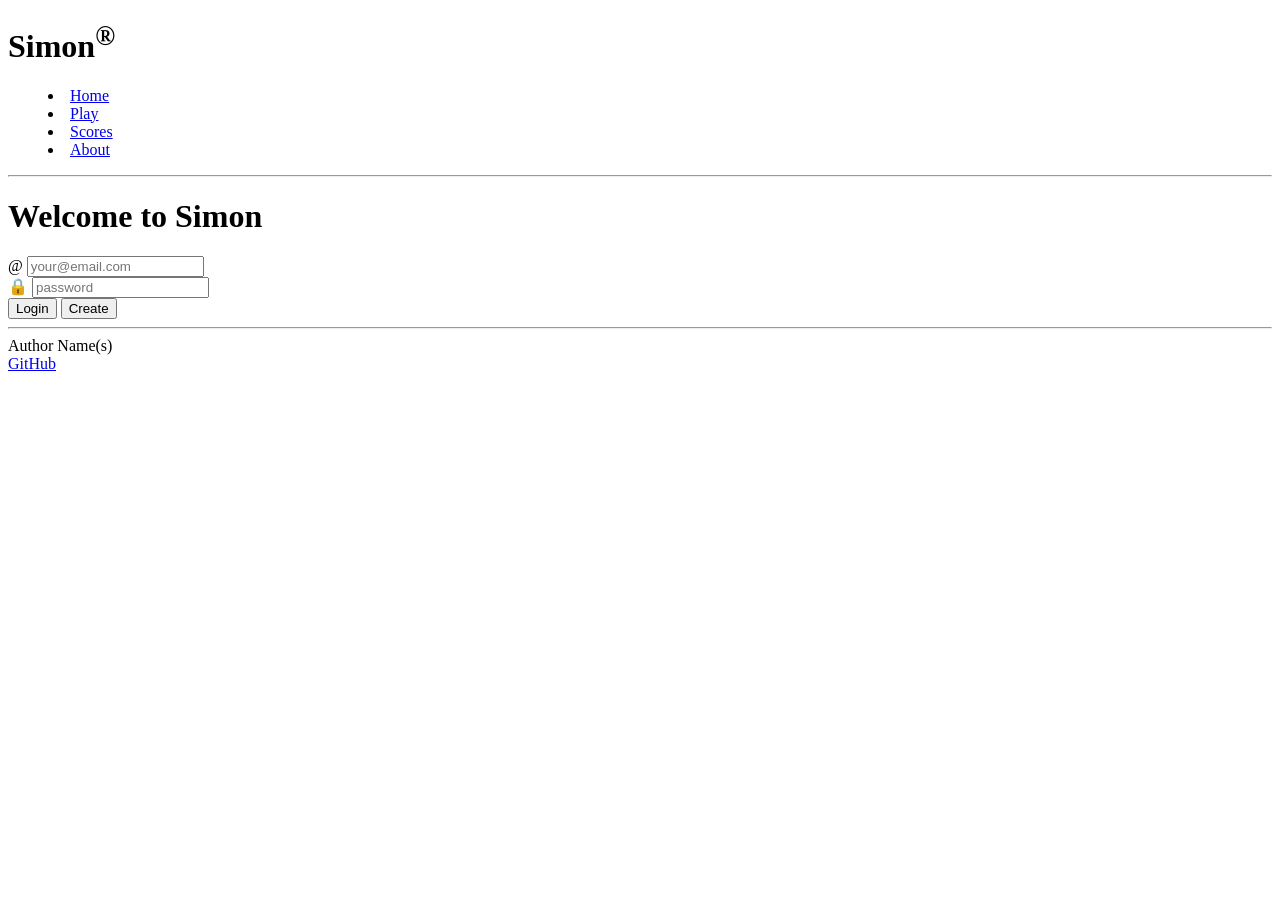
==== index.html @ 0737fbfd "copied the .html from simon-hmtl" ====
<!DOCTYPE html>
<html lang="en">
  <head>
    <meta charset="UTF-8" />
    <!-- Tell browsers not to scale the viewport automatically -->
    <meta name="viewport" content="width=device-width, initial-scale=1.0" />
    <title>Simon HTML</title>
    <link rel="icon" href="favicon.ico" />
  </head>
  <body>
    <!-- Use header, main, and footer elements to give semantic structure -->
    <header>
      <h1>Simon<sup>&reg;</sup></h1>

      <!-- Navigation elements -->
      <nav>
        <!-- Menu is a semantic alternative to <ul> that represents an interaction -->
        <menu>
          <li><a href="index.html">Home</a></li>
          <li><a href="play.html">Play</a></li>
          <li><a href="scores.html">Scores</a></li>
          <li><a href="about.html">About</a></li>
        </menu>
      </nav>

      <!-- Since we don't have the ability to style we use old style HTML to give some visual formatting -->
      <hr />
    </header>

    <main>
      <h1>Welcome to Simon</h1>
      <form method="get" action="play.html">
        <div>
          <span>@</span>
          <input type="text" placeholder="your@email.com" />
        </div>
        <div>
          <span>🔒</span>
          <input type="password" placeholder="password" />
        </div>
        <button type="submit">Login</button>
        <button type="submit">Create</button>
      </form>
    </main>

    <footer>
      <hr />
      <span class="text-reset">Author Name(s)</span>
      <br />
      <a href="https://github.com/webprogramming260/simon-html">GitHub</a>
    </footer>
  </body>
</html>
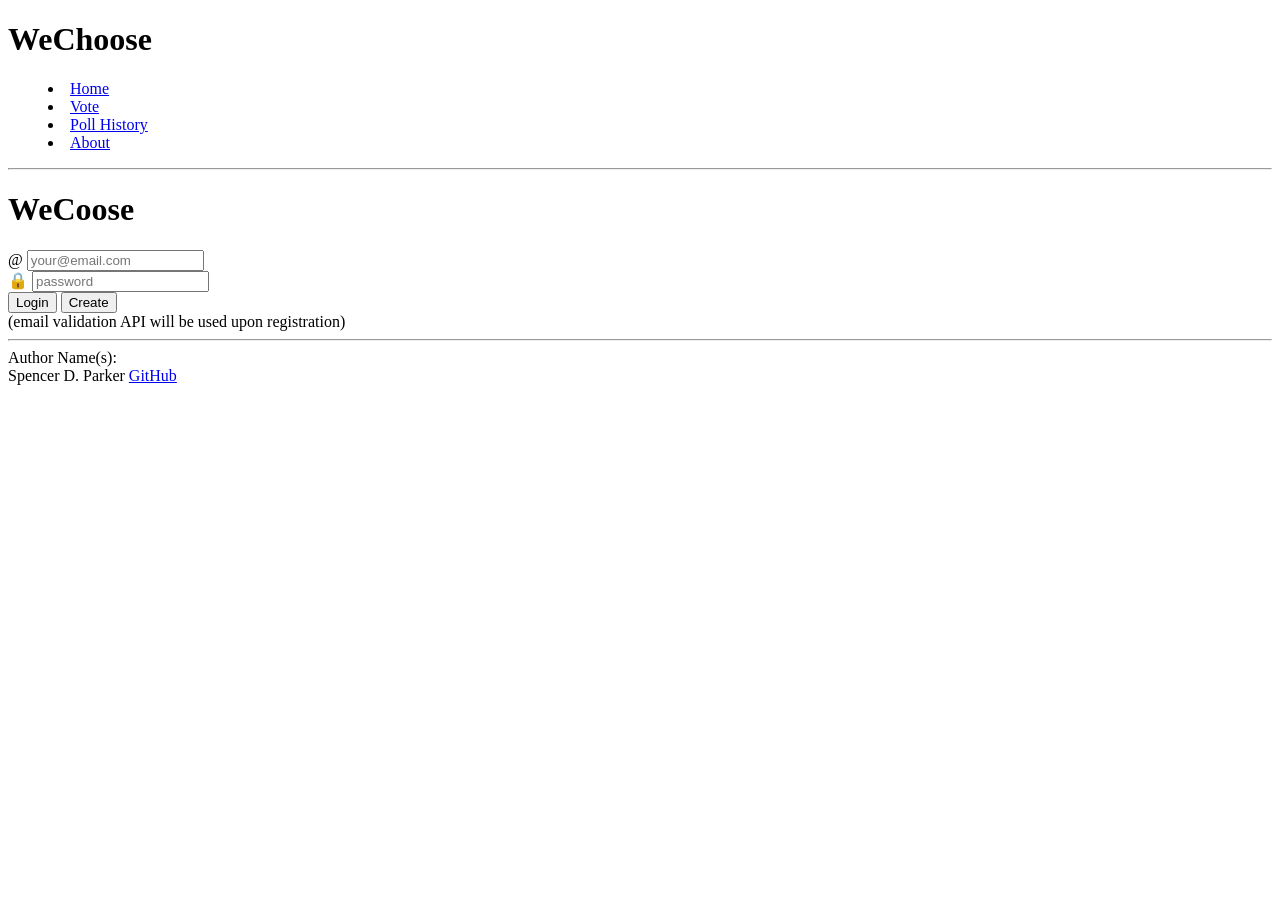
==== commit 17612bfb: "Renaming Simon elements to WeChoose forms" ====
--- a/index.html
+++ b/index.html
@@ -4,21 +4,21 @@
     <meta charset="UTF-8" />
     <!-- Tell browsers not to scale the viewport automatically -->
     <meta name="viewport" content="width=device-width, initial-scale=1.0" />
-    <title>Simon HTML</title>
+    <title>WeChoose</title>
     <link rel="icon" href="favicon.ico" />
   </head>
   <body>
     <!-- Use header, main, and footer elements to give semantic structure -->
     <header>
-      <h1>Simon<sup>&reg;</sup></h1>
+      <h1 type="title">WeChoose</h1>
 
       <!-- Navigation elements -->
       <nav>
         <!-- Menu is a semantic alternative to <ul> that represents an interaction -->
         <menu>
           <li><a href="index.html">Home</a></li>
-          <li><a href="play.html">Play</a></li>
-          <li><a href="scores.html">Scores</a></li>
+          <li><a href="vote.html">Vote</a></li>
+          <li><a href="polls.html">Poll History</a></li>
           <li><a href="about.html">About</a></li>
         </menu>
       </nav>
@@ -28,8 +28,8 @@
     </header>
 
     <main>
-      <h1>Welcome to Simon</h1>
-      <form method="get" action="play.html">
+      <h1>WeCoose</h1>
+      <form method="get" action="vote.html">
         <div>
           <span>@</span>
           <input type="text" placeholder="your@email.com" />
@@ -40,14 +40,16 @@
         </div>
         <button type="submit">Login</button>
         <button type="submit">Create</button>
+        <aside>(email validation API will be used upon registration)</aside>
       </form>
     </main>
 
     <footer>
       <hr />
-      <span class="text-reset">Author Name(s)</span>
+      <span class="text-reset">Author Name(s):</span>
       <br />
-      <a href="https://github.com/webprogramming260/simon-html">GitHub</a>
+      <span class="text-reset">Spencer D. Parker </span>
+      <a href="https://github.com/parkysparky/startup">GitHub</a>
     </footer>
   </body>
 </html>
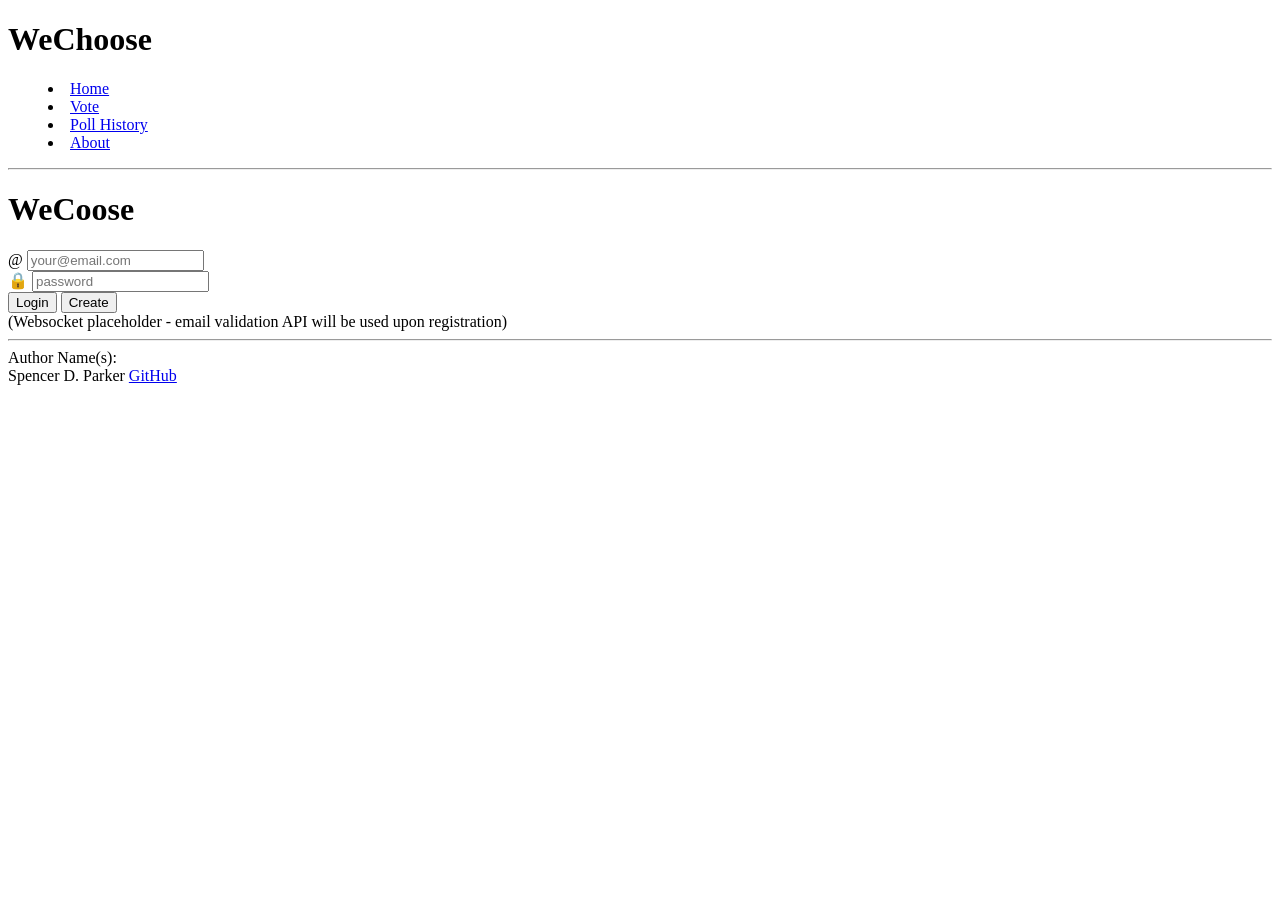
==== commit 7a7f8e97: "FEAT: clarified websocket API placeholder location" ====
--- a/index.html
+++ b/index.html
@@ -40,7 +40,7 @@
         </div>
         <button type="submit">Login</button>
         <button type="submit">Create</button>
-        <aside>(email validation API will be used upon registration)</aside>
+        <aside>(Websocket placeholder - email validation API will be used upon registration)</aside>
       </form>
     </main>
 
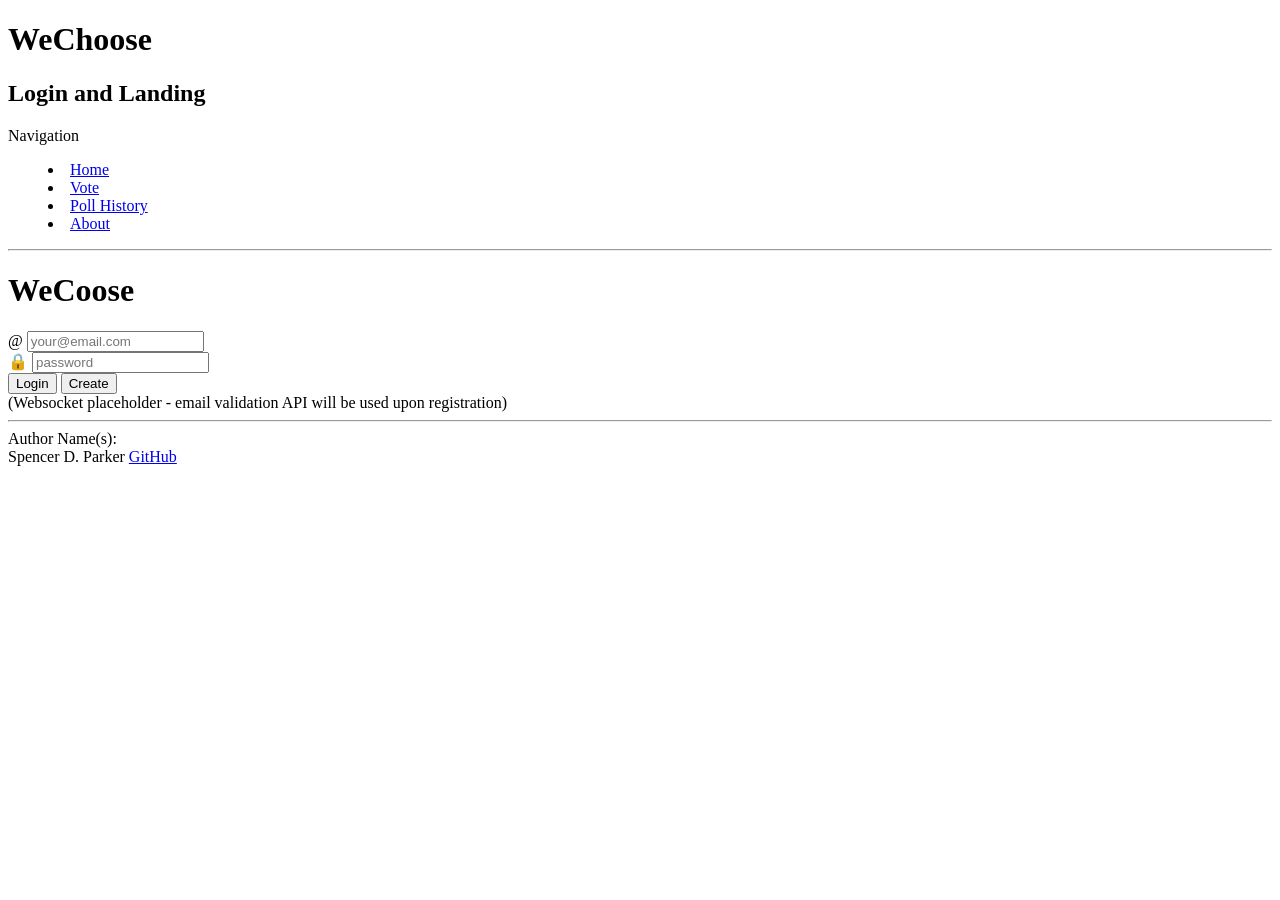
==== commit 9330f34f: "FEAT: Added subtitle and navigation names." ====
--- a/index.html
+++ b/index.html
@@ -11,10 +11,12 @@
     <!-- Use header, main, and footer elements to give semantic structure -->
     <header>
       <h1 type="title">WeChoose</h1>
+      <h2 type="subtitle">Login and Landing</h2>
 
       <!-- Navigation elements -->
       <nav>
         <!-- Menu is a semantic alternative to <ul> that represents an interaction -->
+        Navigation
         <menu>
           <li><a href="index.html">Home</a></li>
           <li><a href="vote.html">Vote</a></li>
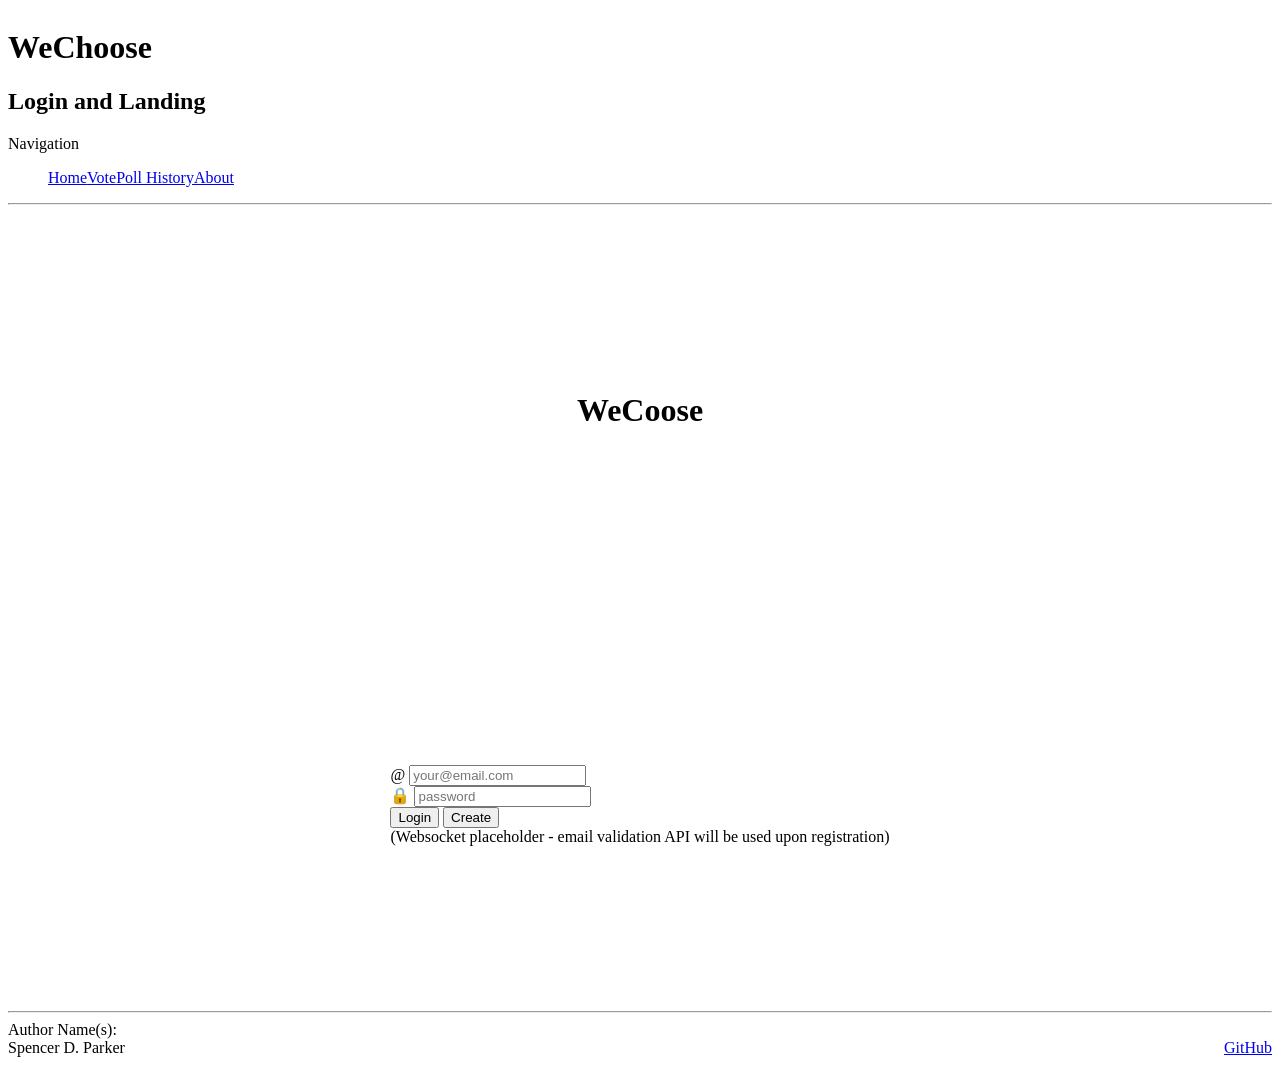
==== commit 688ba663: "Copied all the provided Simon CSS over and referenced them in the old HTML files" ====
--- a/index.html
+++ b/index.html
@@ -6,6 +6,8 @@
     <meta name="viewport" content="width=device-width, initial-scale=1.0" />
     <title>WeChoose</title>
     <link rel="icon" href="favicon.ico" />
+
+    <link rel="stylesheet" href="main.css" />
   </head>
   <body>
     <!-- Use header, main, and footer elements to give semantic structure -->
--- a/main.css
+++ b/main.css
@@ -0,0 +1,54 @@
+body {
+  display: flex;
+  flex-direction: column;
+  min-width: 375px;
+}
+
+header {
+  flex: 0 80px;
+}
+
+main {
+  flex: 1 calc(100vh - 110px);
+  display: flex;
+  flex-direction: column;
+  align-items: center;
+  justify-content: space-around;
+}
+
+footer {
+  flex: 0 30px;
+}
+
+menu {
+  flex: 1;
+  display: flex;
+  /*  overwrite Bootstrap so the menu does not wrap */
+  flex-direction: row !important;
+  list-style: none;
+}
+
+.navbar-brand {
+  padding-left: 0.3em;
+  border-bottom: solid rgb(182, 182, 182) thin;
+}
+
+menu .nav-item {
+  padding: 0 0.3em;
+}
+
+footer a {
+  float: right;
+}
+
+@media (max-height: 600px) {
+  header {
+    display: none;
+  }
+  footer {
+    display: none;
+  }
+  main {
+    flex: 1 100vh;
+  }
+}
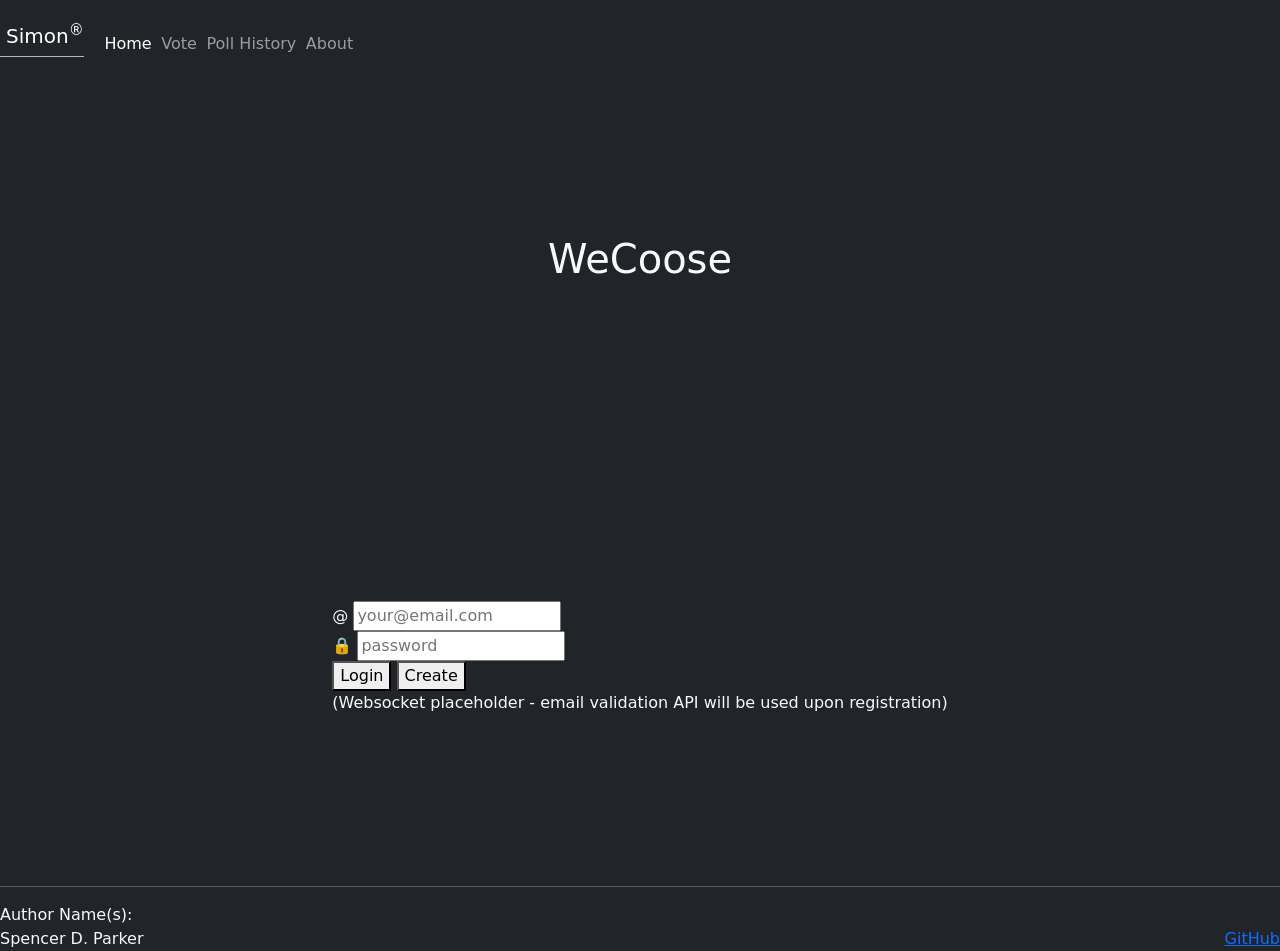
==== commit a39ac8d8: "Match landing page for WeChoose Body Header to Simon" ====
--- a/index.html
+++ b/index.html
@@ -8,27 +8,35 @@
     <link rel="icon" href="favicon.ico" />
 
     <link rel="stylesheet" href="main.css" />
+
+    <!-- Include bootstrap CSS framework -->
+    <link
+      href="https://cdn.jsdelivr.net/npm/bootstrap@5.2.2/dist/css/bootstrap.min.css"
+      rel="stylesheet"
+      integrity="sha384-Zenh87qX5JnK2Jl0vWa8Ck2rdkQ2Bzep5IDxbcnCeuOxjzrPF/et3URy9Bv1WTRi"
+      crossorigin="anonymous"
+    />
   </head>
-  <body>
-    <!-- Use header, main, and footer elements to give semantic structure -->
-    <header>
-      <h1 type="title">WeChoose</h1>
-      <h2 type="subtitle">Login and Landing</h2>
-
-      <!-- Navigation elements -->
-      <nav>
-        <!-- Menu is a semantic alternative to <ul> that represents an interaction -->
-        Navigation
-        <menu>
-          <li><a href="index.html">Home</a></li>
-          <li><a href="vote.html">Vote</a></li>
-          <li><a href="polls.html">Poll History</a></li>
-          <li><a href="about.html">About</a></li>
+  
+    <body class="bg-dark text-light">
+    <header class="container-fluid">
+      <nav class="navbar fixed-top navbar-dark">
+        <a class="navbar-brand" href="#">Simon<sup>&reg;</sup></a>
+        <menu class="navbar-nav">
+          <li class="nav-item">
+            <a class="nav-link active" href="index.html">Home</a>
+          </li>
+          <li class="nav-item">
+            <a class="nav-link" href="vote.html">Vote</a>
+          </li>
+          <li class="nav-item">
+            <a class="nav-link" href="polls.html">Poll History</a>
+          </li>
+          <li class="nav-item">
+            <a class="nav-link" href="about.html">About</a>
+          </li>
         </menu>
       </nav>
-
-      <!-- Since we don't have the ability to style we use old style HTML to give some visual formatting -->
-      <hr />
     </header>
 
     <main>
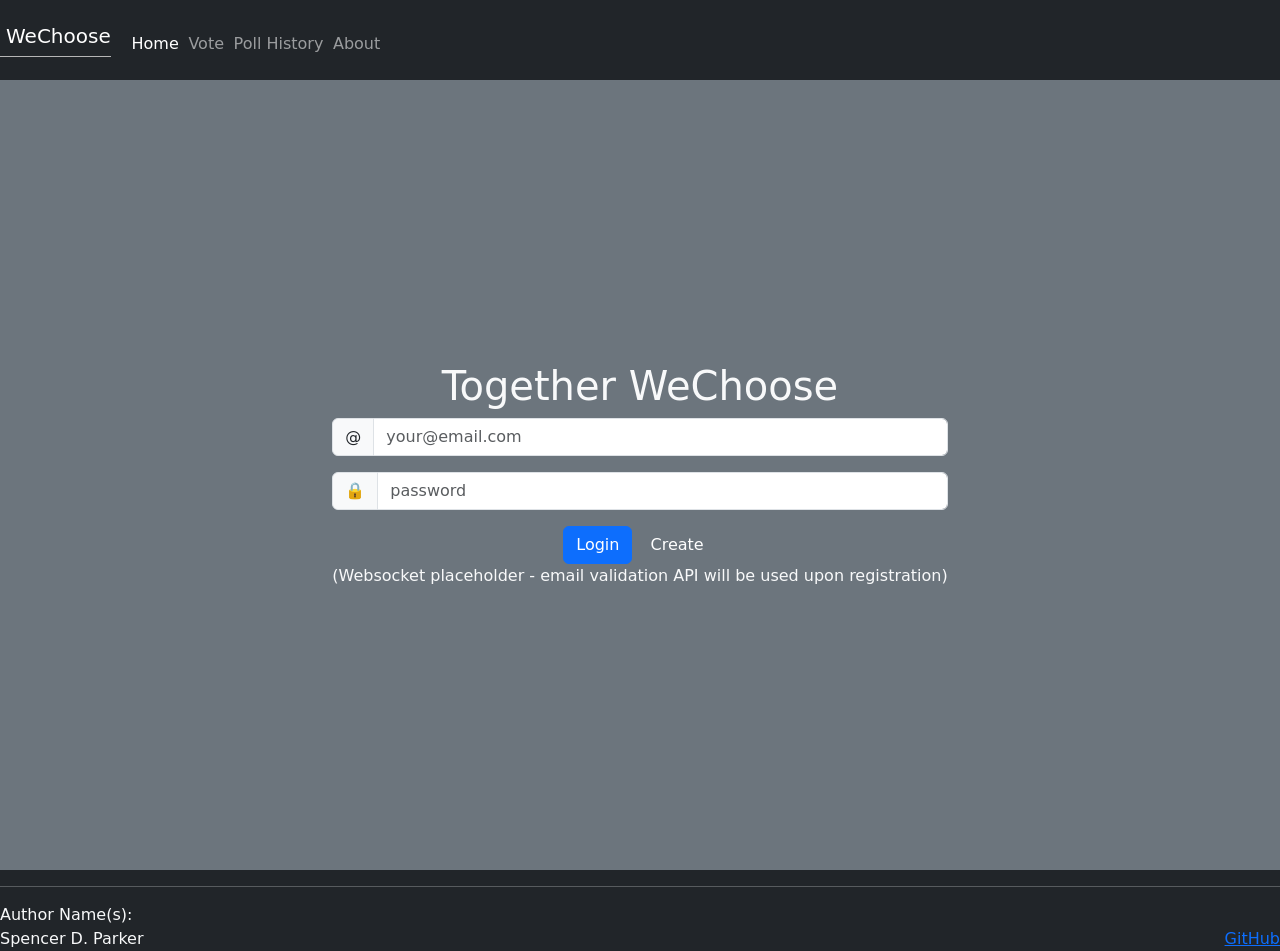
==== commit f4bd0506: "Using the body of Simon now" ====
--- a/index.html
+++ b/index.html
@@ -21,7 +21,7 @@
     <body class="bg-dark text-light">
     <header class="container-fluid">
       <nav class="navbar fixed-top navbar-dark">
-        <a class="navbar-brand" href="#">Simon<sup>&reg;</sup></a>
+        <a class="navbar-brand" href="#">WeChoose</a>
         <menu class="navbar-nav">
           <li class="nav-item">
             <a class="nav-link active" href="index.html">Home</a>
@@ -39,21 +39,23 @@
       </nav>
     </header>
 
-    <main>
-      <h1>WeCoose</h1>
-      <form method="get" action="vote.html">
-        <div>
-          <span>@</span>
-          <input type="text" placeholder="your@email.com" />
-        </div>
-        <div>
-          <span>🔒</span>
-          <input type="password" placeholder="password" />
-        </div>
-        <button type="submit">Login</button>
-        <button type="submit">Create</button>
-        <aside>(Websocket placeholder - email validation API will be used upon registration)</aside>
-      </form>
+    <main class="container-fluid bg-secondary text-center">
+      <div>
+        <h1>Together WeChoose</h1>
+        <form method="get" action="vote.html">
+          <div class="input-group mb-3">
+            <span class="input-group-text">@</span>
+            <input class="form-control" type="text" placeholder="your@email.com" />
+          </div>
+          <div class="input-group mb-3">
+            <span class="input-group-text">🔒</span>
+            <input class="form-control" type="password" placeholder="password" />
+          </div>
+          <button type="submit" class="btn btn-primary">Login</button>
+          <button type="submit" class="btn btn-secondary">Create</button>
+          <aside>(Websocket placeholder - email validation API will be used upon registration)</aside>
+        </form>
+      </div>
     </main>
 
     <footer>
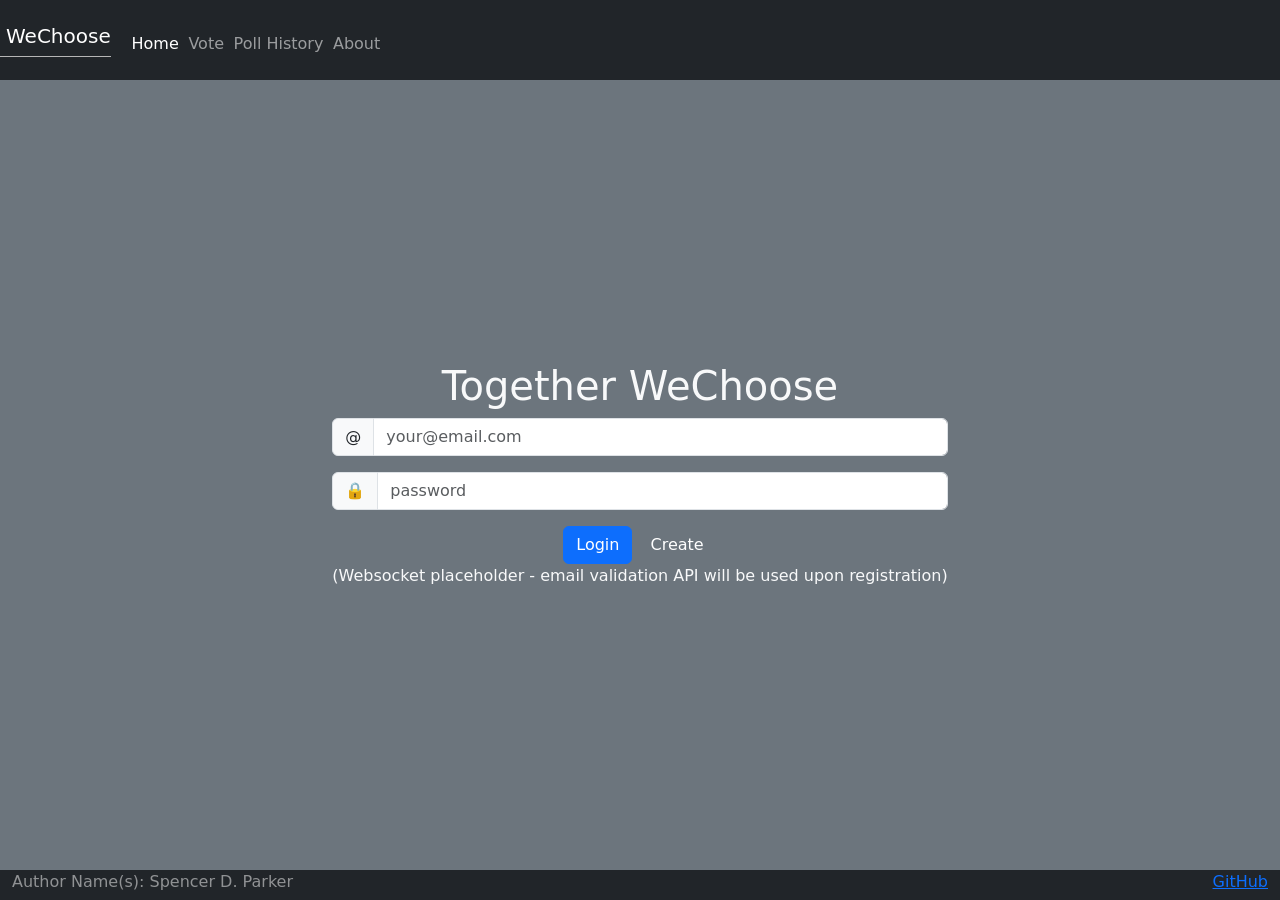
==== commit 08662921: "Updated Footer for index.html" ====
--- a/index.html
+++ b/index.html
@@ -58,12 +58,11 @@
       </div>
     </main>
 
-    <footer>
-      <hr />
-      <span class="text-reset">Author Name(s):</span>
-      <br />
-      <span class="text-reset">Spencer D. Parker </span>
-      <a href="https://github.com/parkysparky/startup">GitHub</a>
+    <footer class="bg-dark text-white-50">
+      <div class="container-fluid">
+        <span class="text-reset">Author Name(s):</span>
+        <span class="text-reset">Spencer D. Parker <a href="https://github.com/parkysparky/startup">GitHub</a> </span>
+      </div>
     </footer>
   </body>
 </html>
